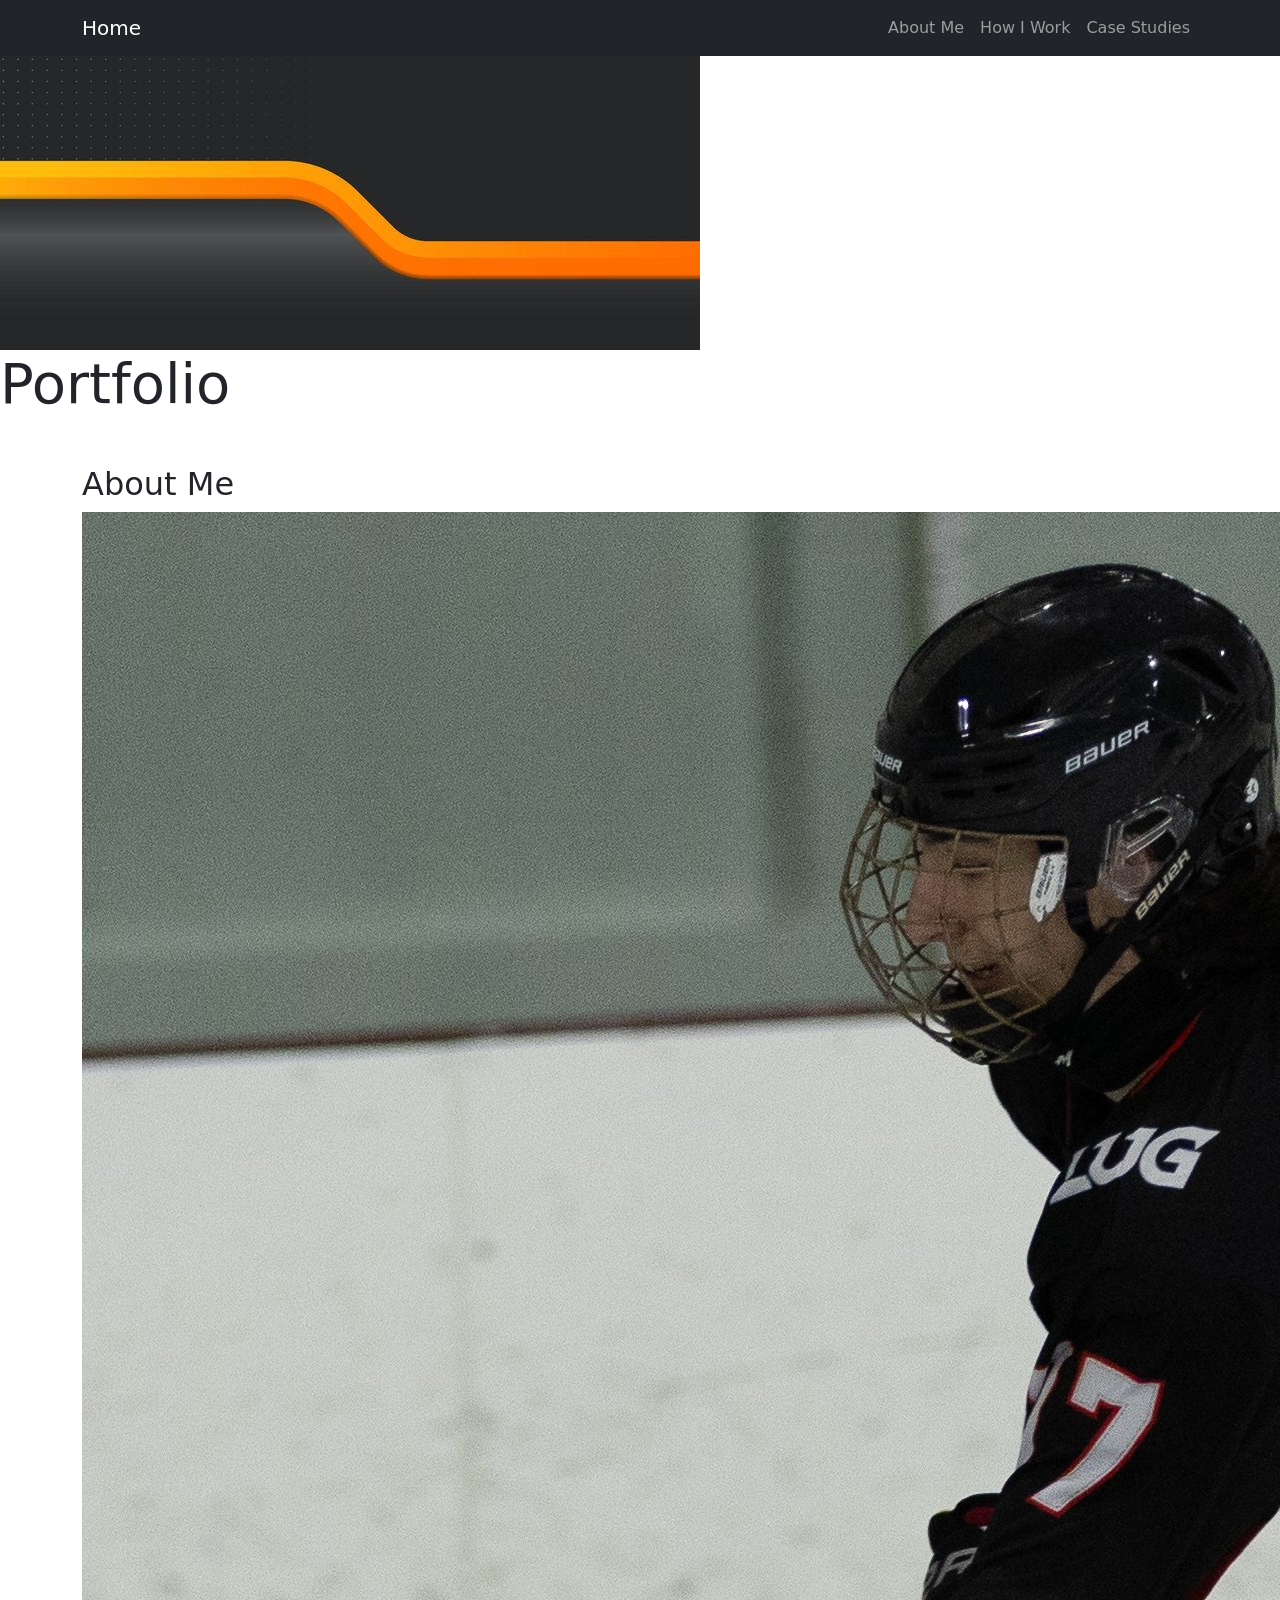
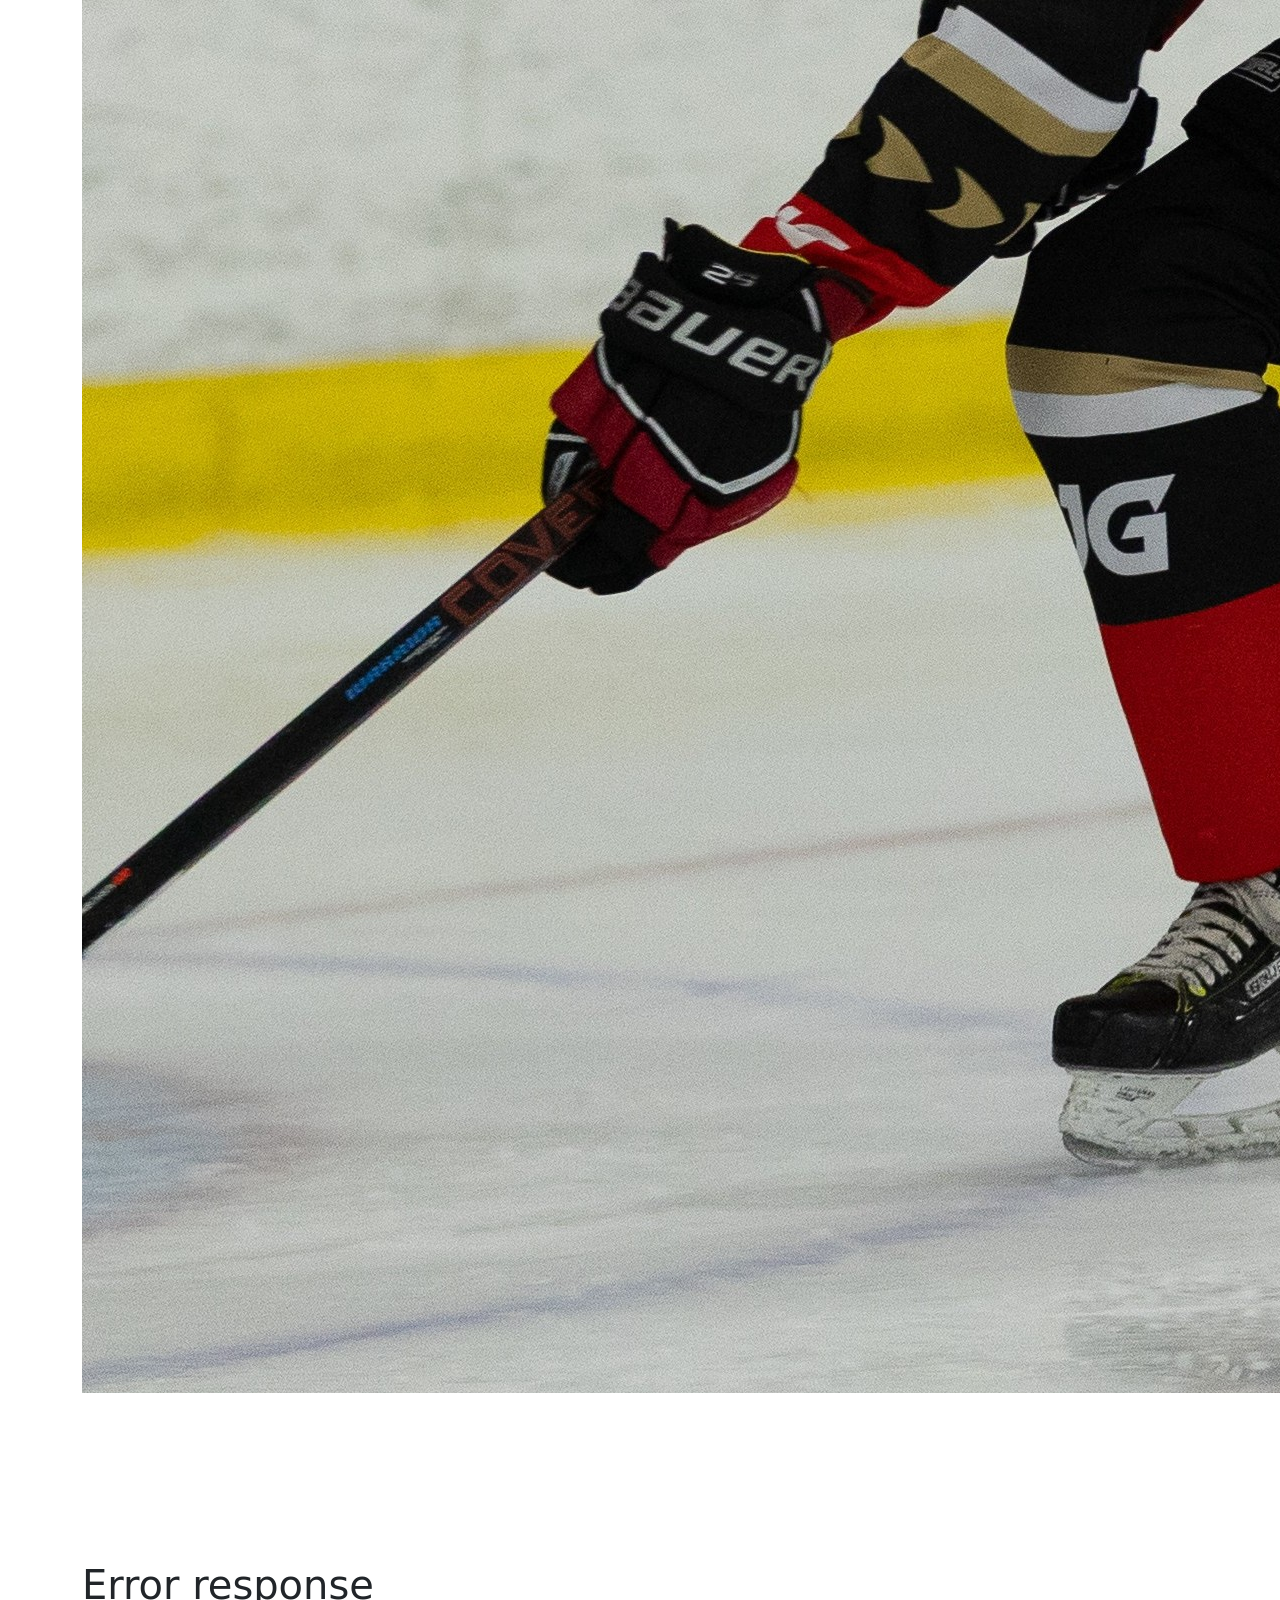
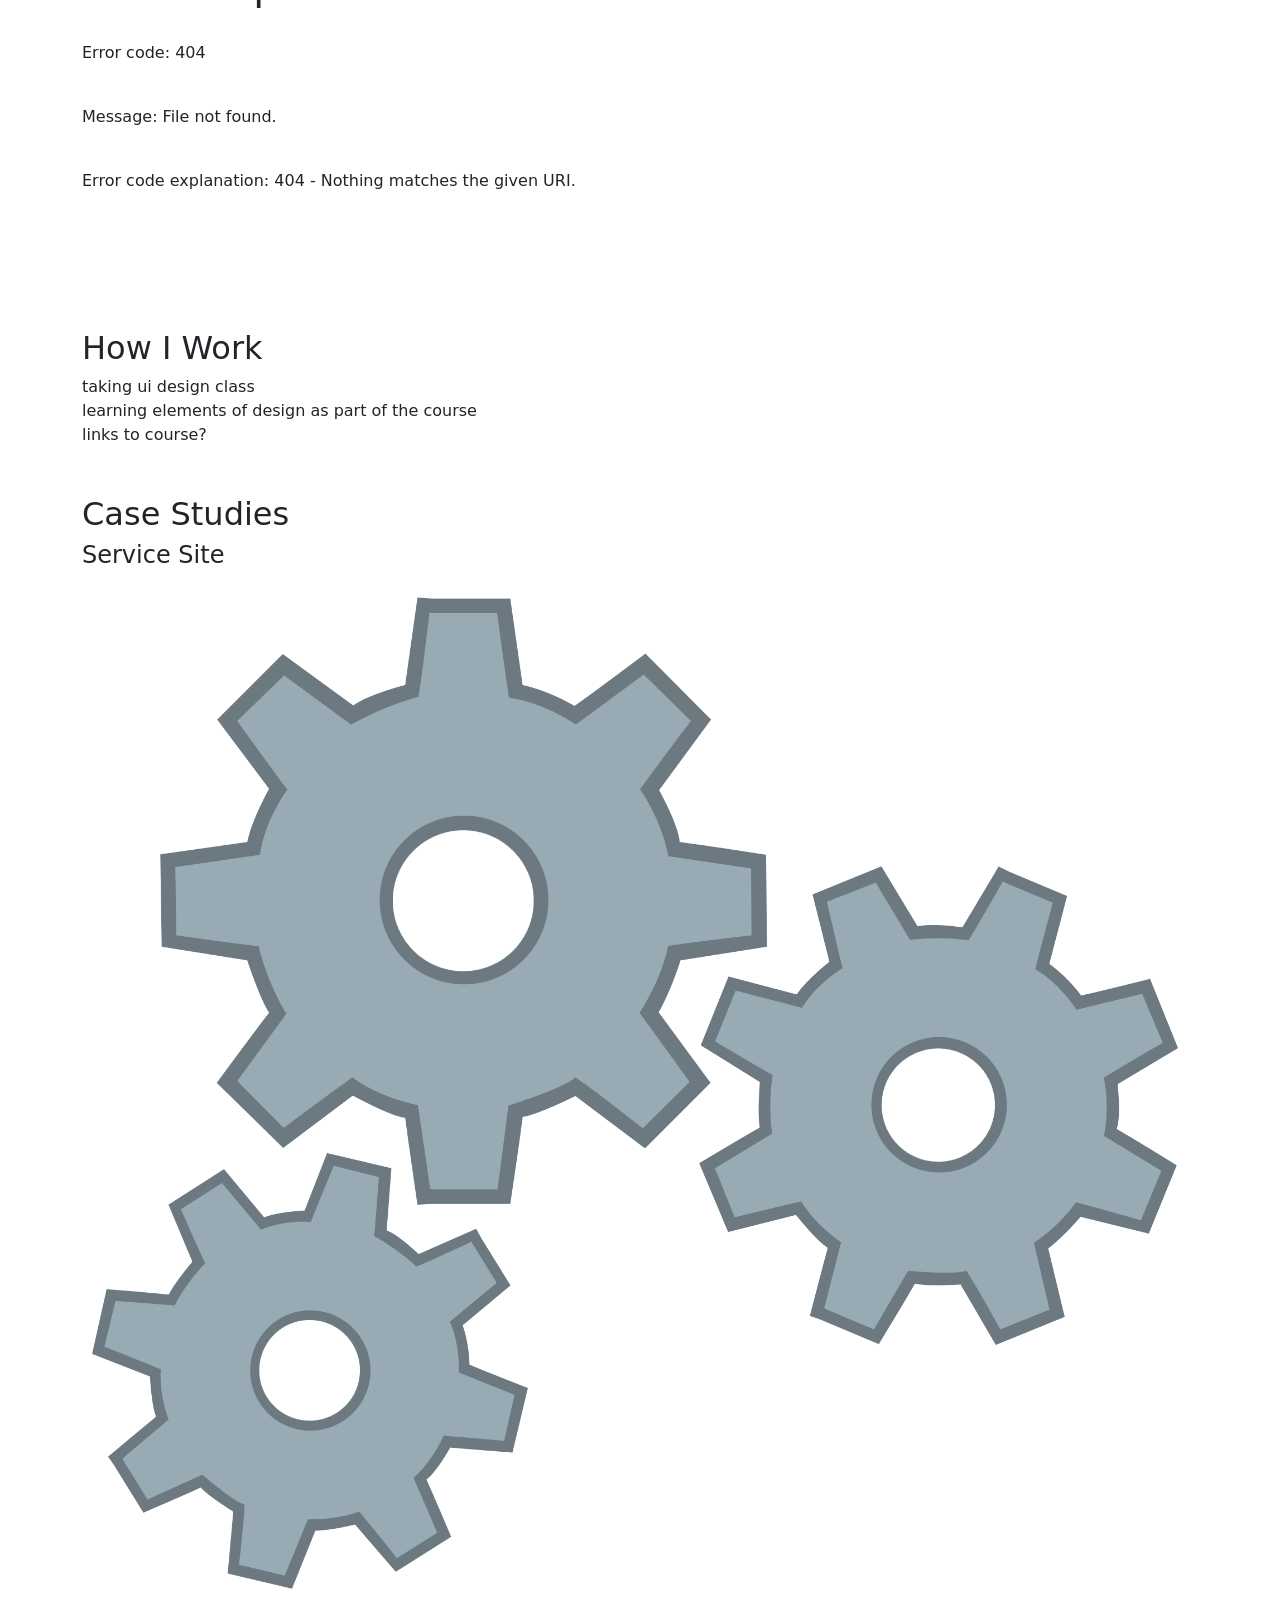
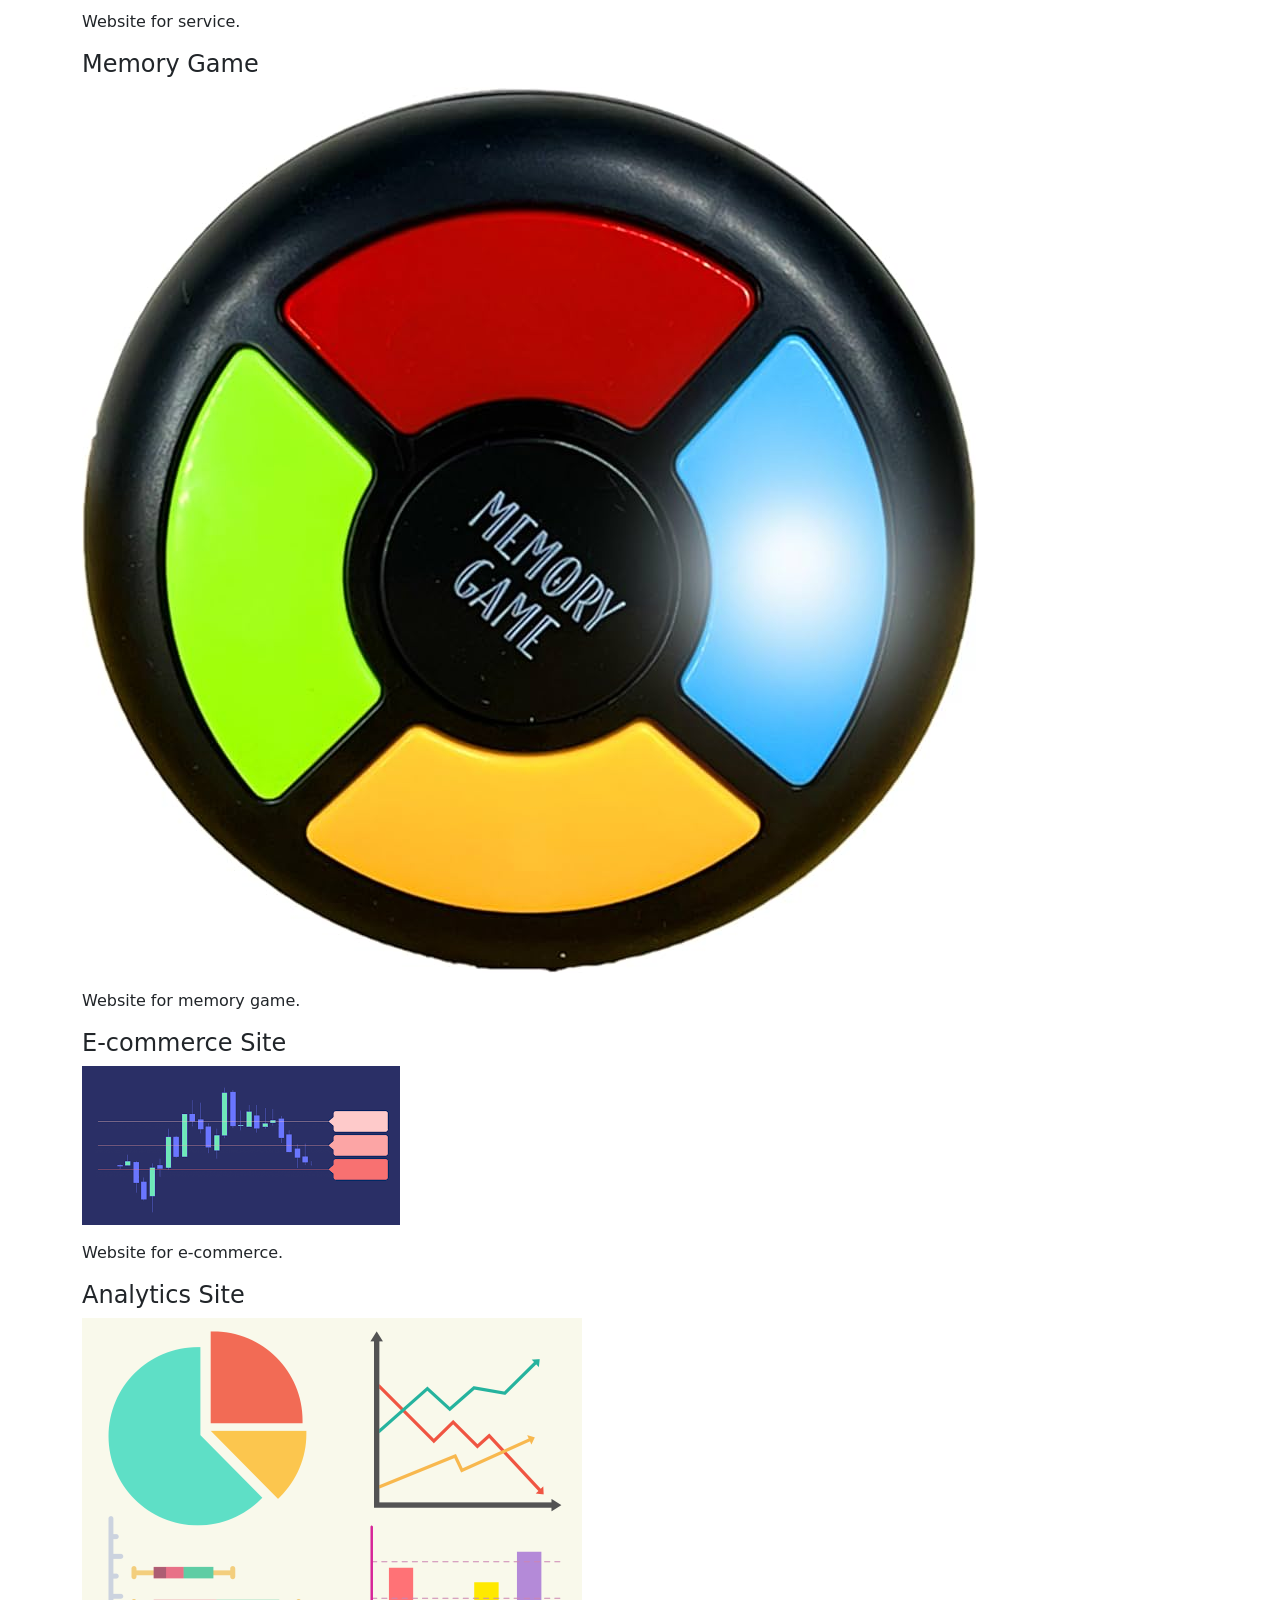
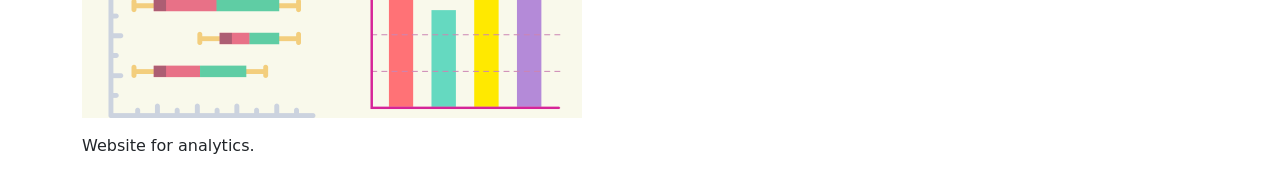
==== index.html @ d0923e26 "Design subpages Created subpages for designs and added hyperlinks to images." ====
<!DOCTYPE html>
<html lang="en">
<head>
  <meta charset="UTF-8" />
  <meta name="viewport" content="width=device-width, initial-scale=1.0" />
  <title>Aidan Brin Portfolio</title>

  <!-- Bootstrap 5 CSS -->
  <link
    href="https://cdn.jsdelivr.net/npm/bootstrap@5.3.3/dist/css/bootstrap.min.css"
    rel="stylesheet"
  />

  <!-- CSS -->
  <link rel="stylesheet" href="css/style.css" />
</head>
<body>

<nav class="navbar navbar-expand-lg navbar-dark bg-dark fixed-top">
  <div class="container">
    <a class="navbar-brand" href="#">Home</a>

    <button class="navbar-toggler" type="button" data-bs-toggle="collapse" data-bs-target="#navbarNav">
      <span class="navbar-toggler-icon"></span>
    </button>

    <div class="collapse navbar-collapse" id="navbarNav">
      <ul class="navbar-nav ms-auto">
        <li class="nav-item">
          <a class="nav-link" href="#about">About Me</a>
        </li>
        <li class="nav-item">
          <a class="nav-link" href="#work">How I Work</a>
        </li>
        <li class="nav-item">
          <a class="nav-link" href="#case-studies">Case Studies</a>
        </li>
      </ul>
    </div>

  </div>
</nav>

<div class="banner">
  <img src="Images/Banner.jpg" alt="Banner" />
  <div class="banner-text">
    <h1 class="display-4">Portfolio</h1>
  </div>
</div>



<section id="about" class="container mt-5">
  <h2>About Me</h2>
  <div class="Me"> <img src="Images/Me.jpg" alt="Me playing hockey" /> </div>
  <p id="about-text">Loading...</p>
</section>

<section id="work" class="container mt-5">
  <h2>How I Work</h2>
  <p id="work-text">Loading...</p>
</section>

<section id="case-studies" class="container mt-5">
  <h2>Case Studies</h2>

  <div class="Design1">
    <h4>Service Site</h4>
      <p><a href="Design1/"><img src="Images/Design1.png" alt="Service site" class="img-fluid" /></a>
      <p id="design1-text">Website for service.</p>
  </div>

  <div class="Design2">
    <h4>Memory Game</h4>
      <p><a href="Design2/"><img src="Images/Design2.jpg" alt="Memory game" class="img-fluid" /></a>
      <p id="design1-text">Website for memory game.</p>
  </div>

  <div class="Design3">
    <h4>E-commerce Site</h4>
    <p><a href="Design3/"><img src="Images/Design3.png" alt="E-commerce site" class="img-fluid" /></a>
      <p id="design1-text">Website for e-commerce.</p>
  </div>

  <div class="Design4">
    <h4>Analytics Site</h4>
      <p><a href="Design4/"><img src="Images/Design4.png" alt="Analytics site" class="img-fluid" /></a>
      <p id="design1-text">Website for analytics.</p>
  </div>
</section>


  <!-- Bootstrap 5 JS -->
  <script src="https://cdn.jsdelivr.net/npm/bootstrap@5.3.3/dist/js/bootstrap.bundle.min.js"></script>

<script src="JS/script.js"></script>

</body>
</html>
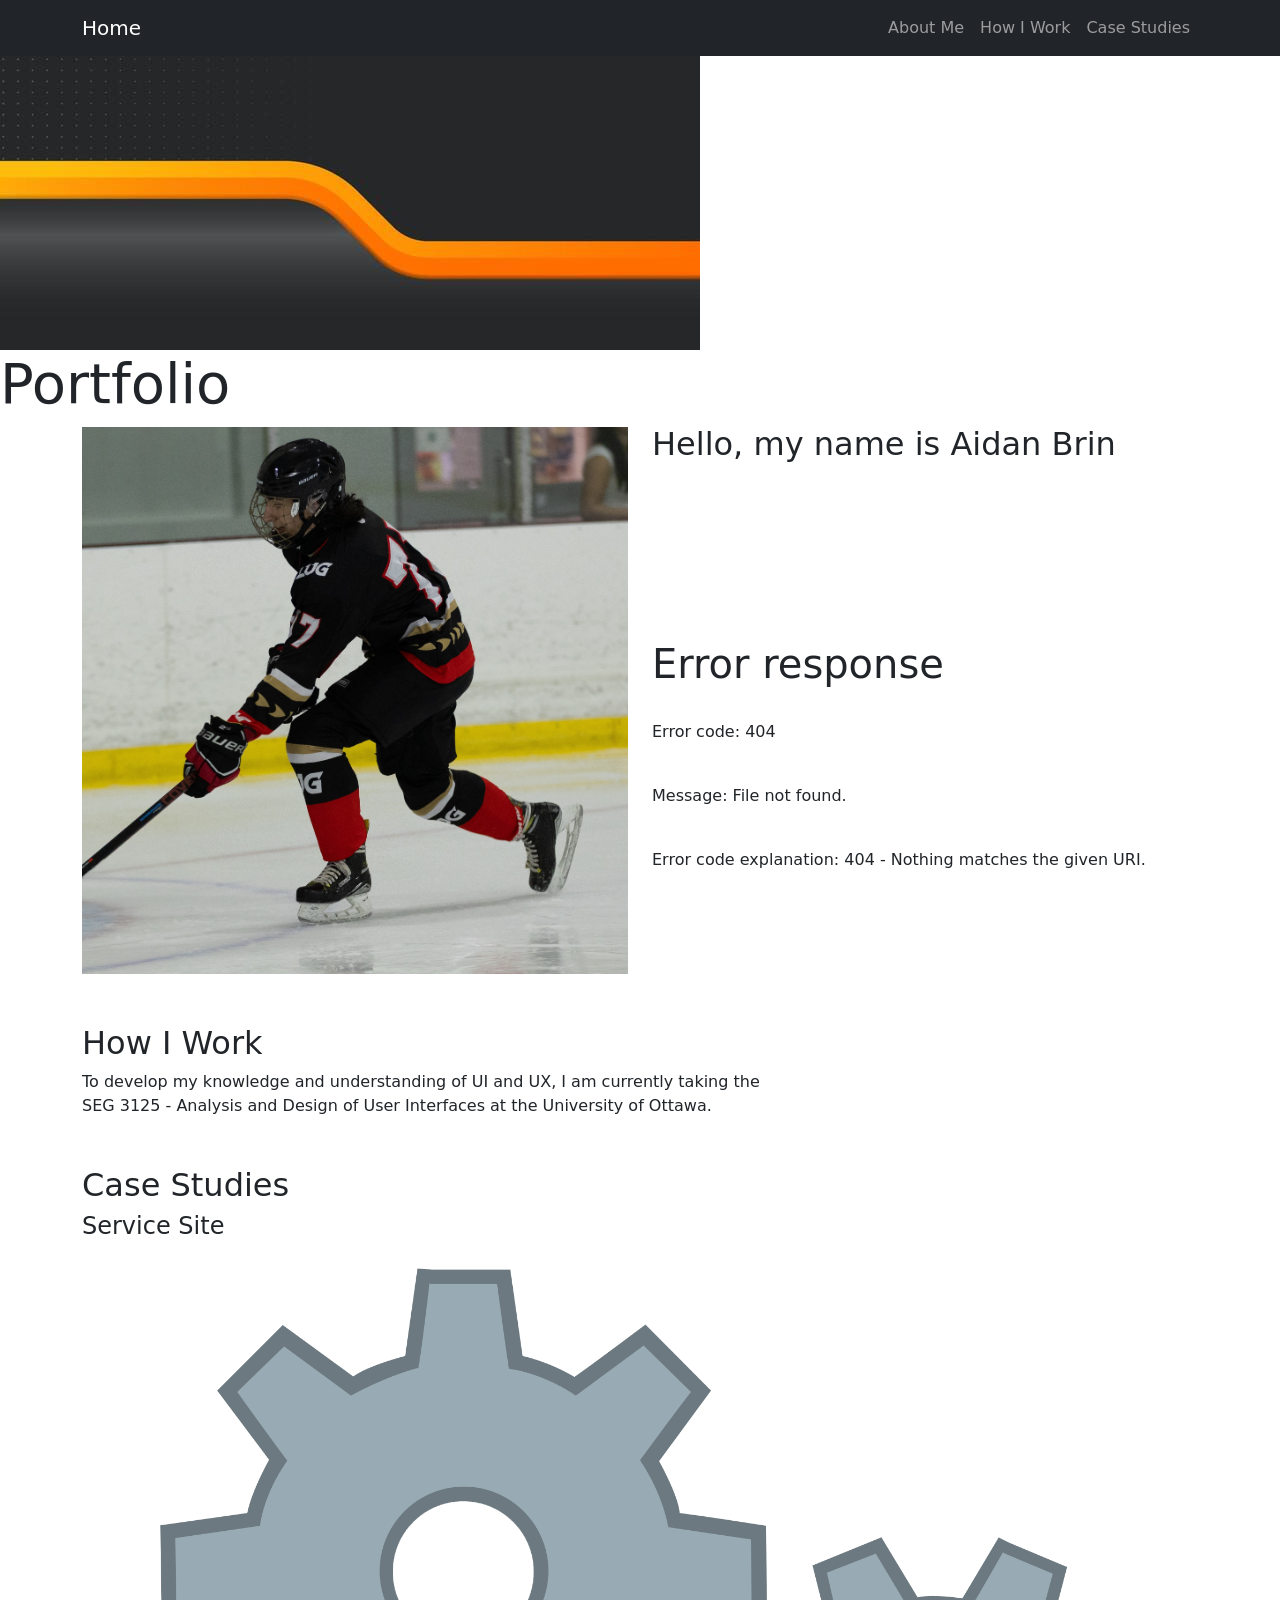
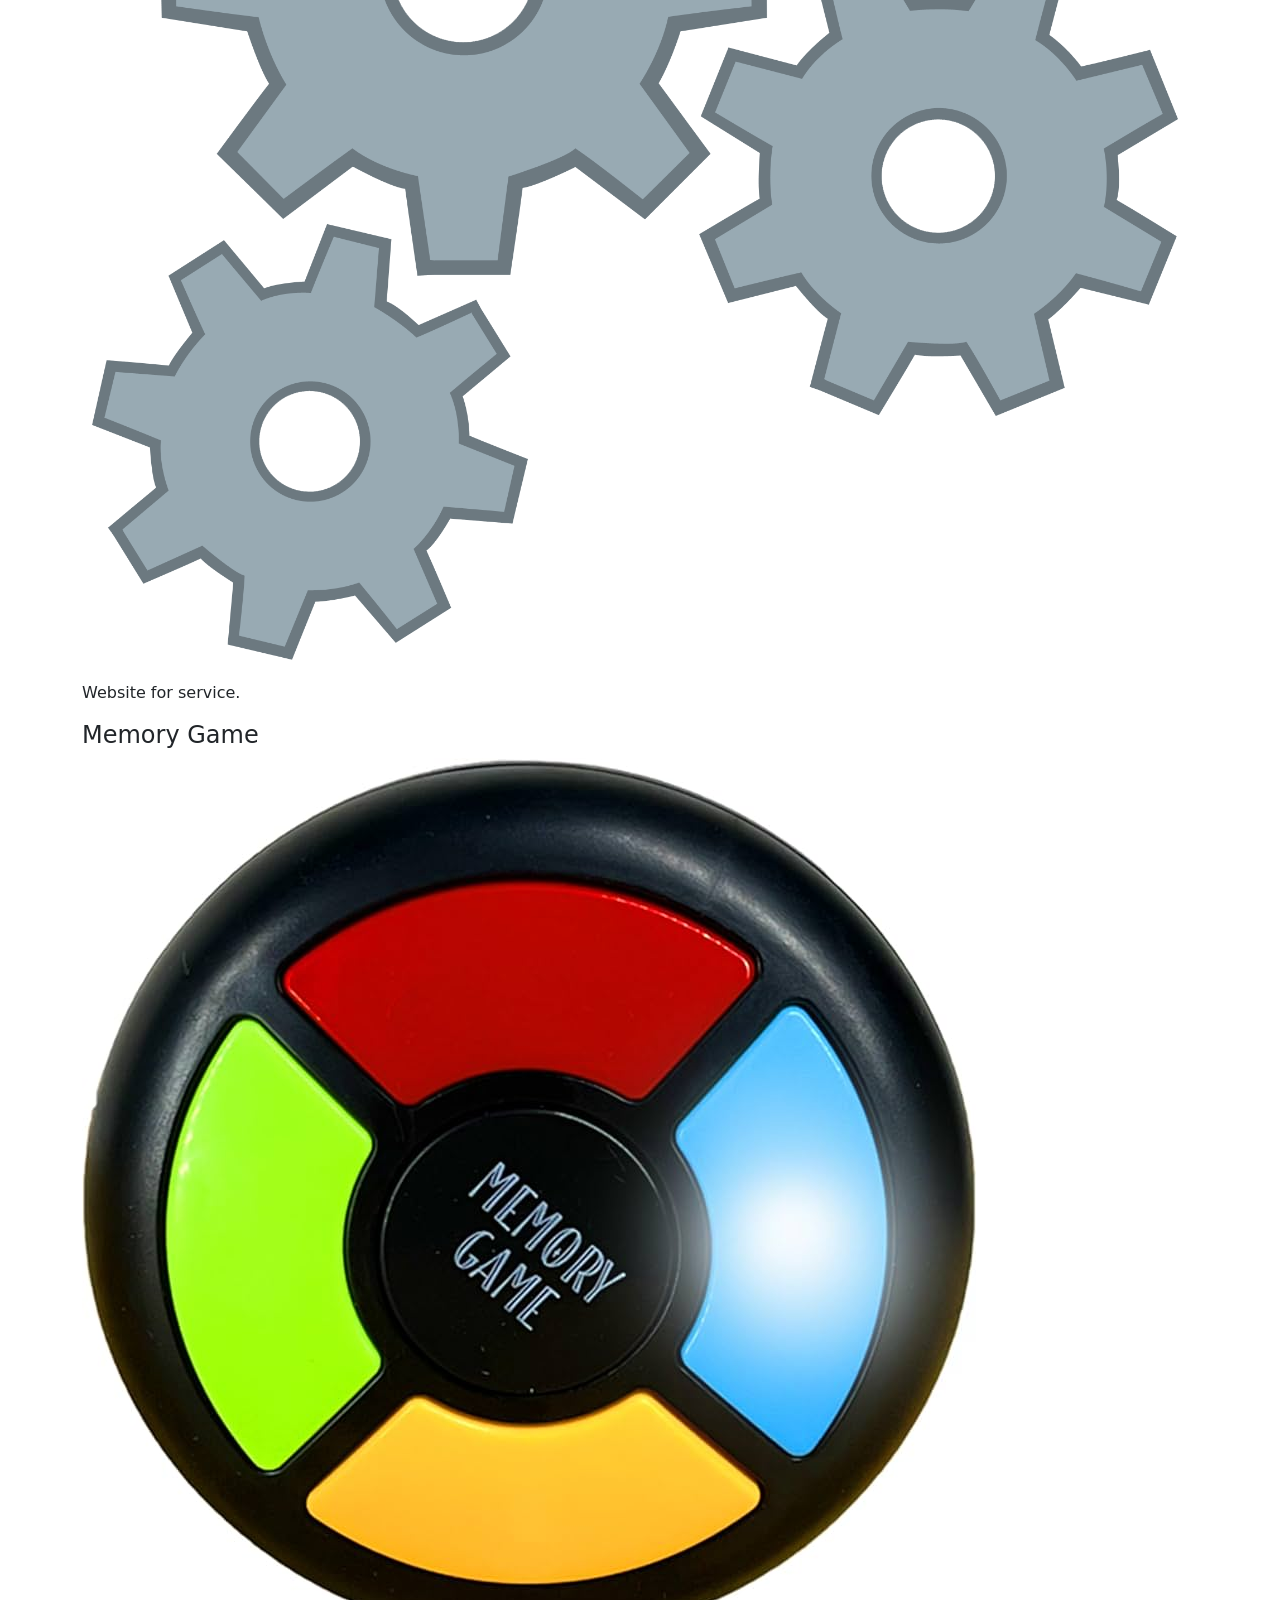
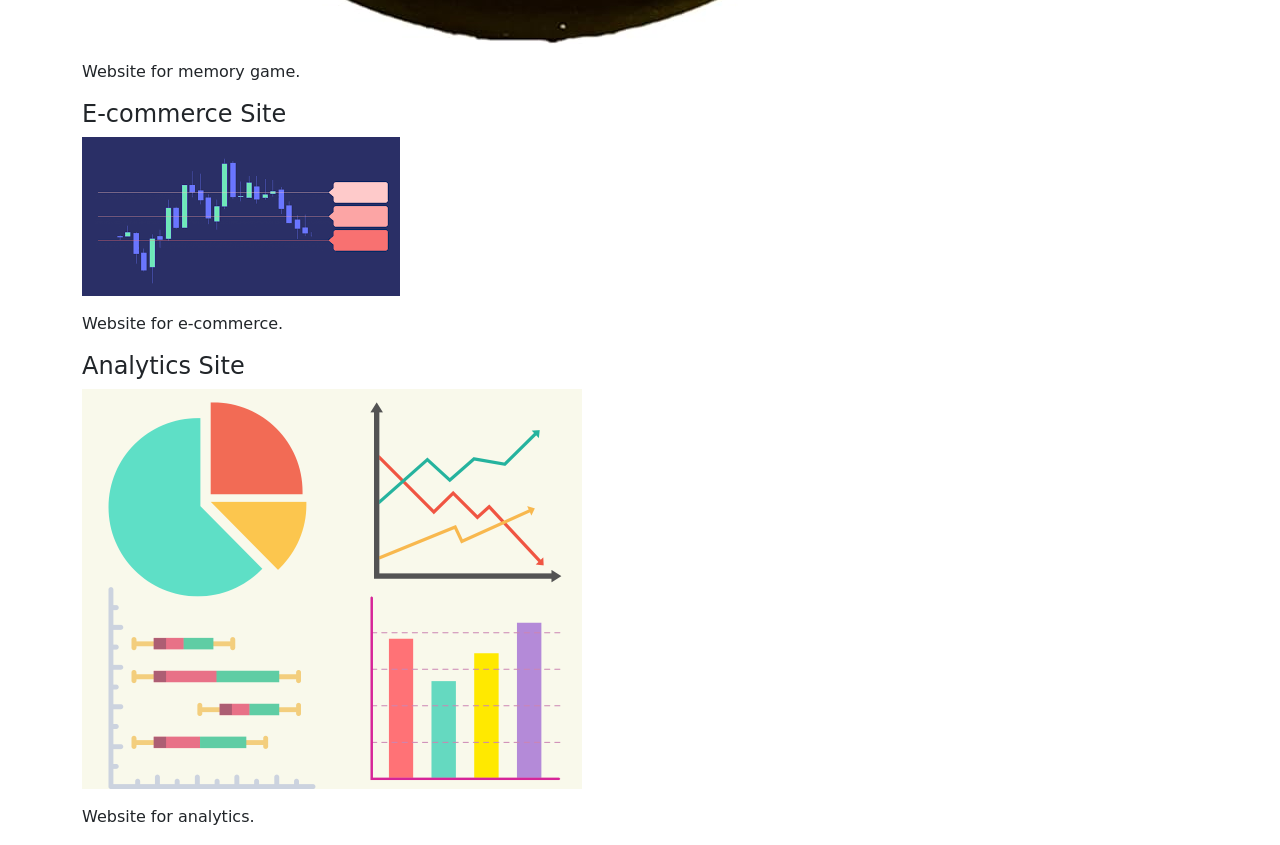
==== commit 25d7c7ae: "About me Made the about me section cleaner and changed the text" ====
--- a/index.html
+++ b/index.html
@@ -50,10 +50,23 @@
 
 
 
-<section id="about" class="container mt-5">
-  <h2>About Me</h2>
-  <div class="Me"> <img src="Images/Me.jpg" alt="Me playing hockey" /> </div>
-  <p id="about-text">Loading...</p>
+<section id="about">
+  <div class="about-box">
+    <div class="container">
+      <div class="row align-items-center">
+
+        <div class="col-md-6">
+          <img src="Images/Me.jpg" alt="Me playing hockey" class="img-fluid" />
+        </div>
+
+        <div class="col-md-6">
+          <h2>Hello, my name is Aidan Brin</h2>
+          <p id="about-text">Loading...</p>
+        </div>
+
+      </div>
+    </div>
+  </div>
 </section>
 
 <section id="work" class="container mt-5">
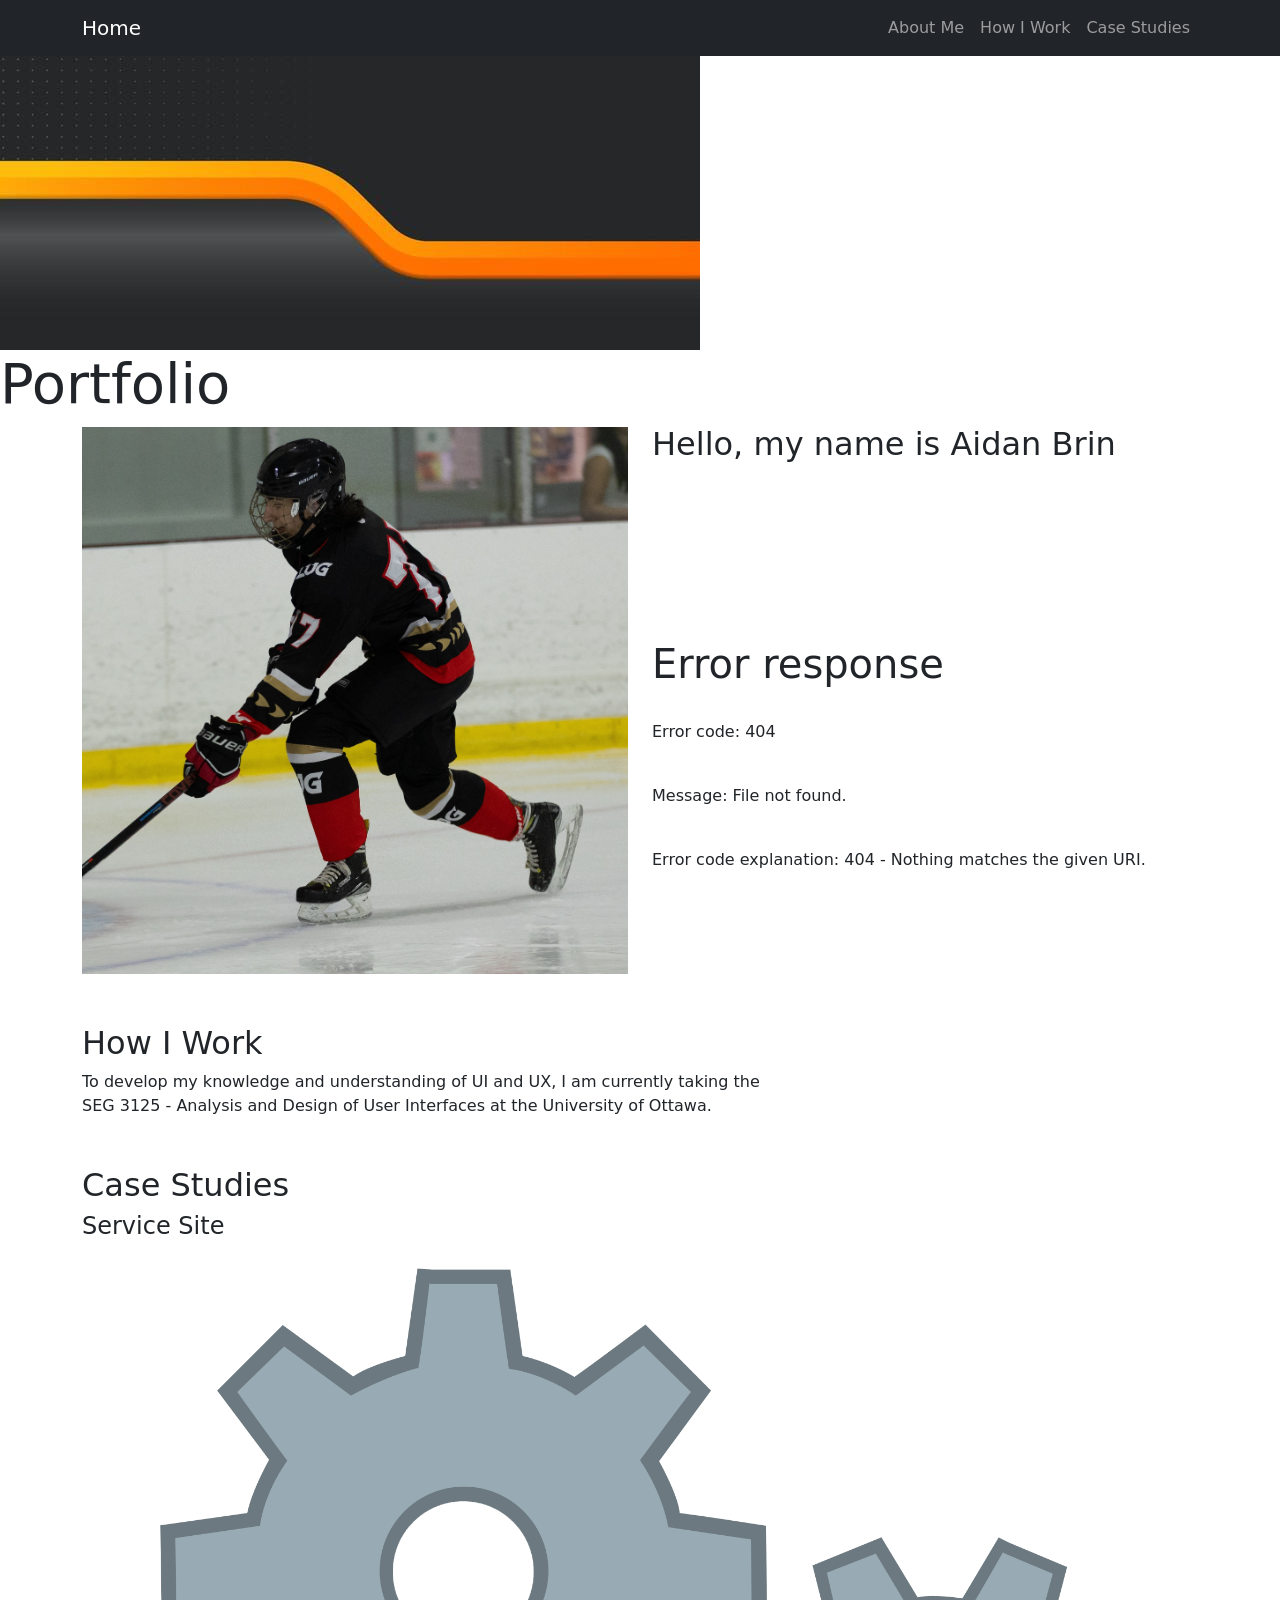
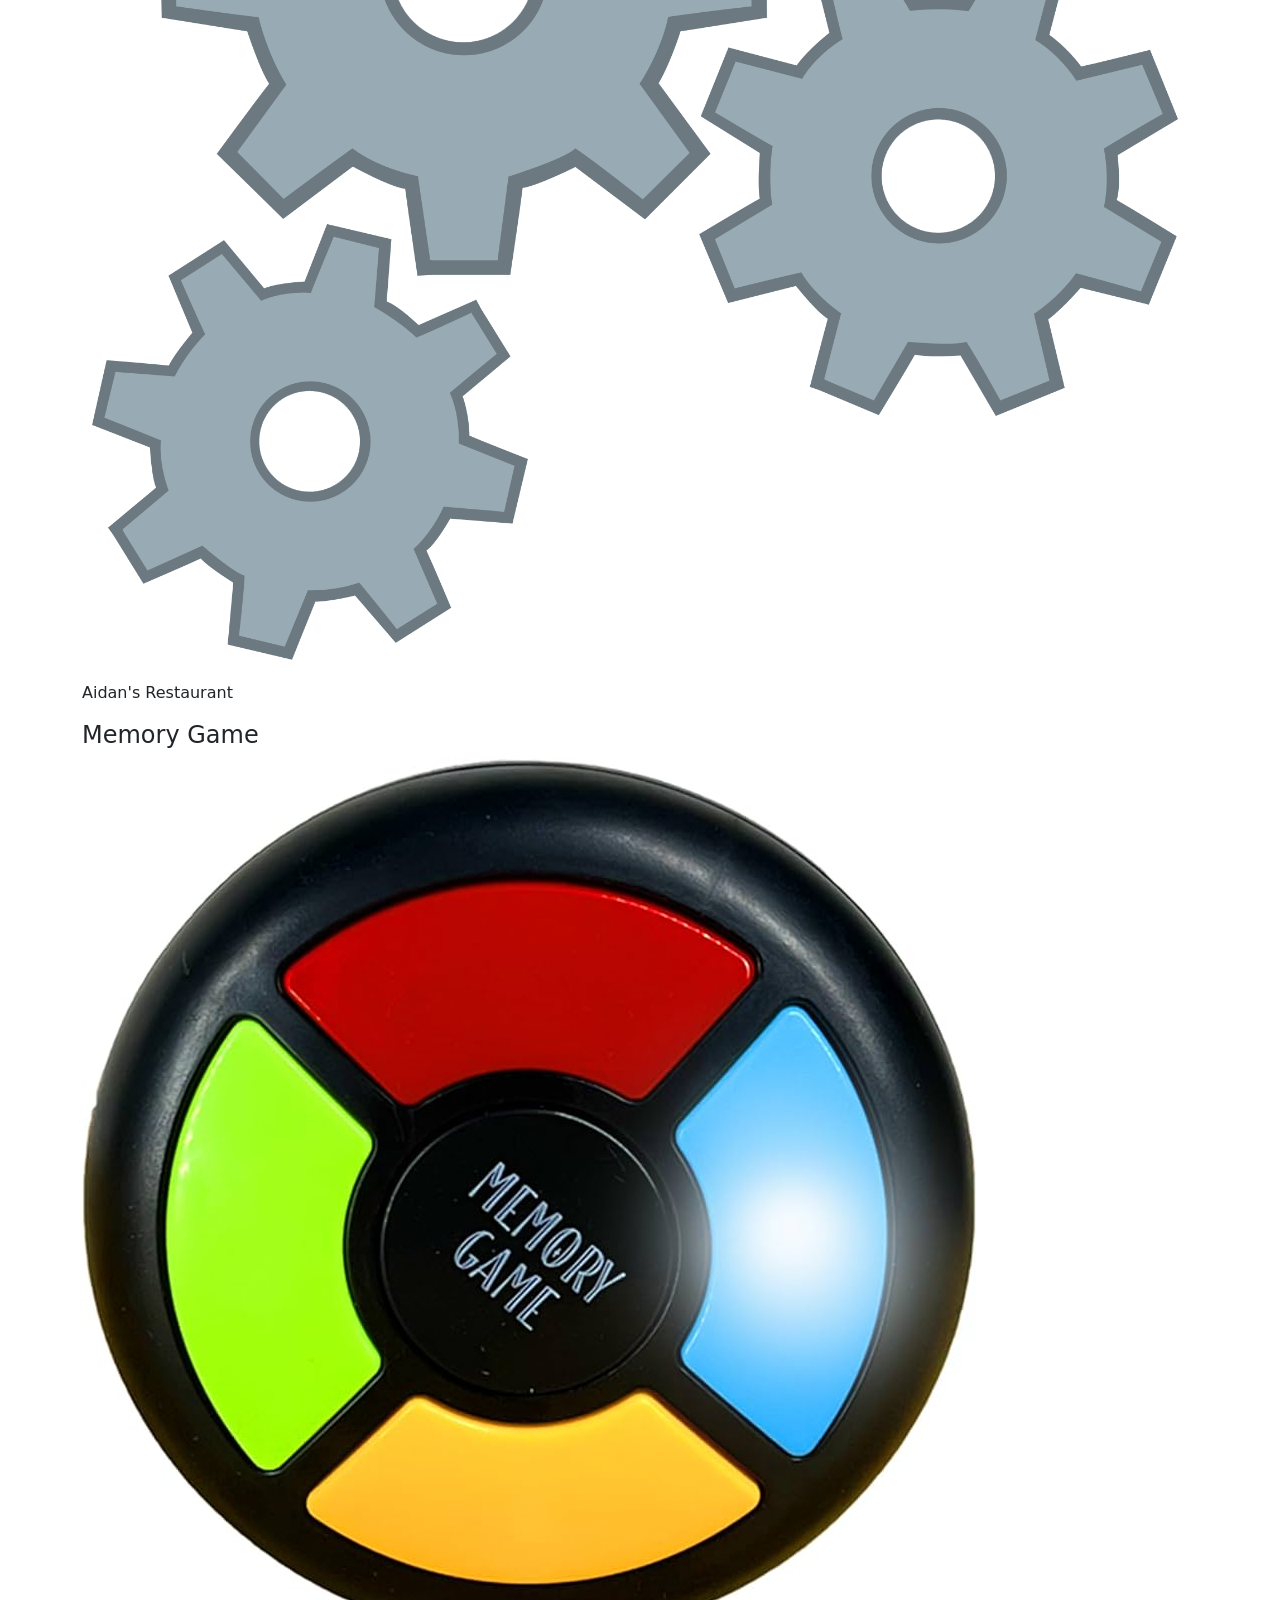
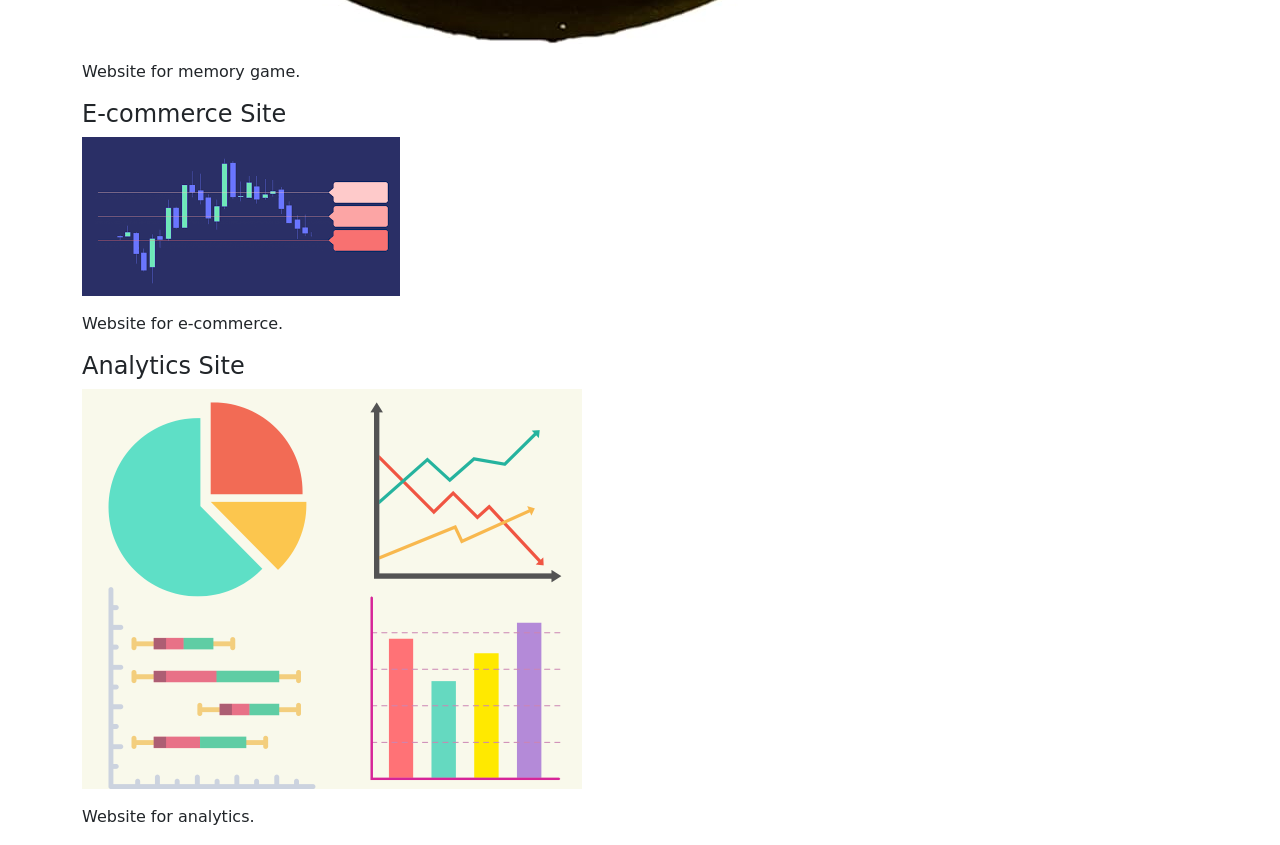
==== commit 02de6db9: "Service Site Link Changed Service site link to Aidan's Restaurant. Added description indicating redi" ====
--- a/index.html
+++ b/index.html
@@ -79,8 +79,8 @@
 
   <div class="Design1">
     <h4>Service Site</h4>
-      <p><a href="Design1/"><img src="Images/Design1.png" alt="Service site" class="img-fluid" /></a>
-      <p id="design1-text">Website for service.</p>
+      <p><a href="https://servicesiteabrin.netlify.app"><img src="Images/Design1.png" alt="Service site" class="img-fluid" /></a>
+      <p id="design1-text">Aidan's Restaurant</p>
   </div>
 
   <div class="Design2">
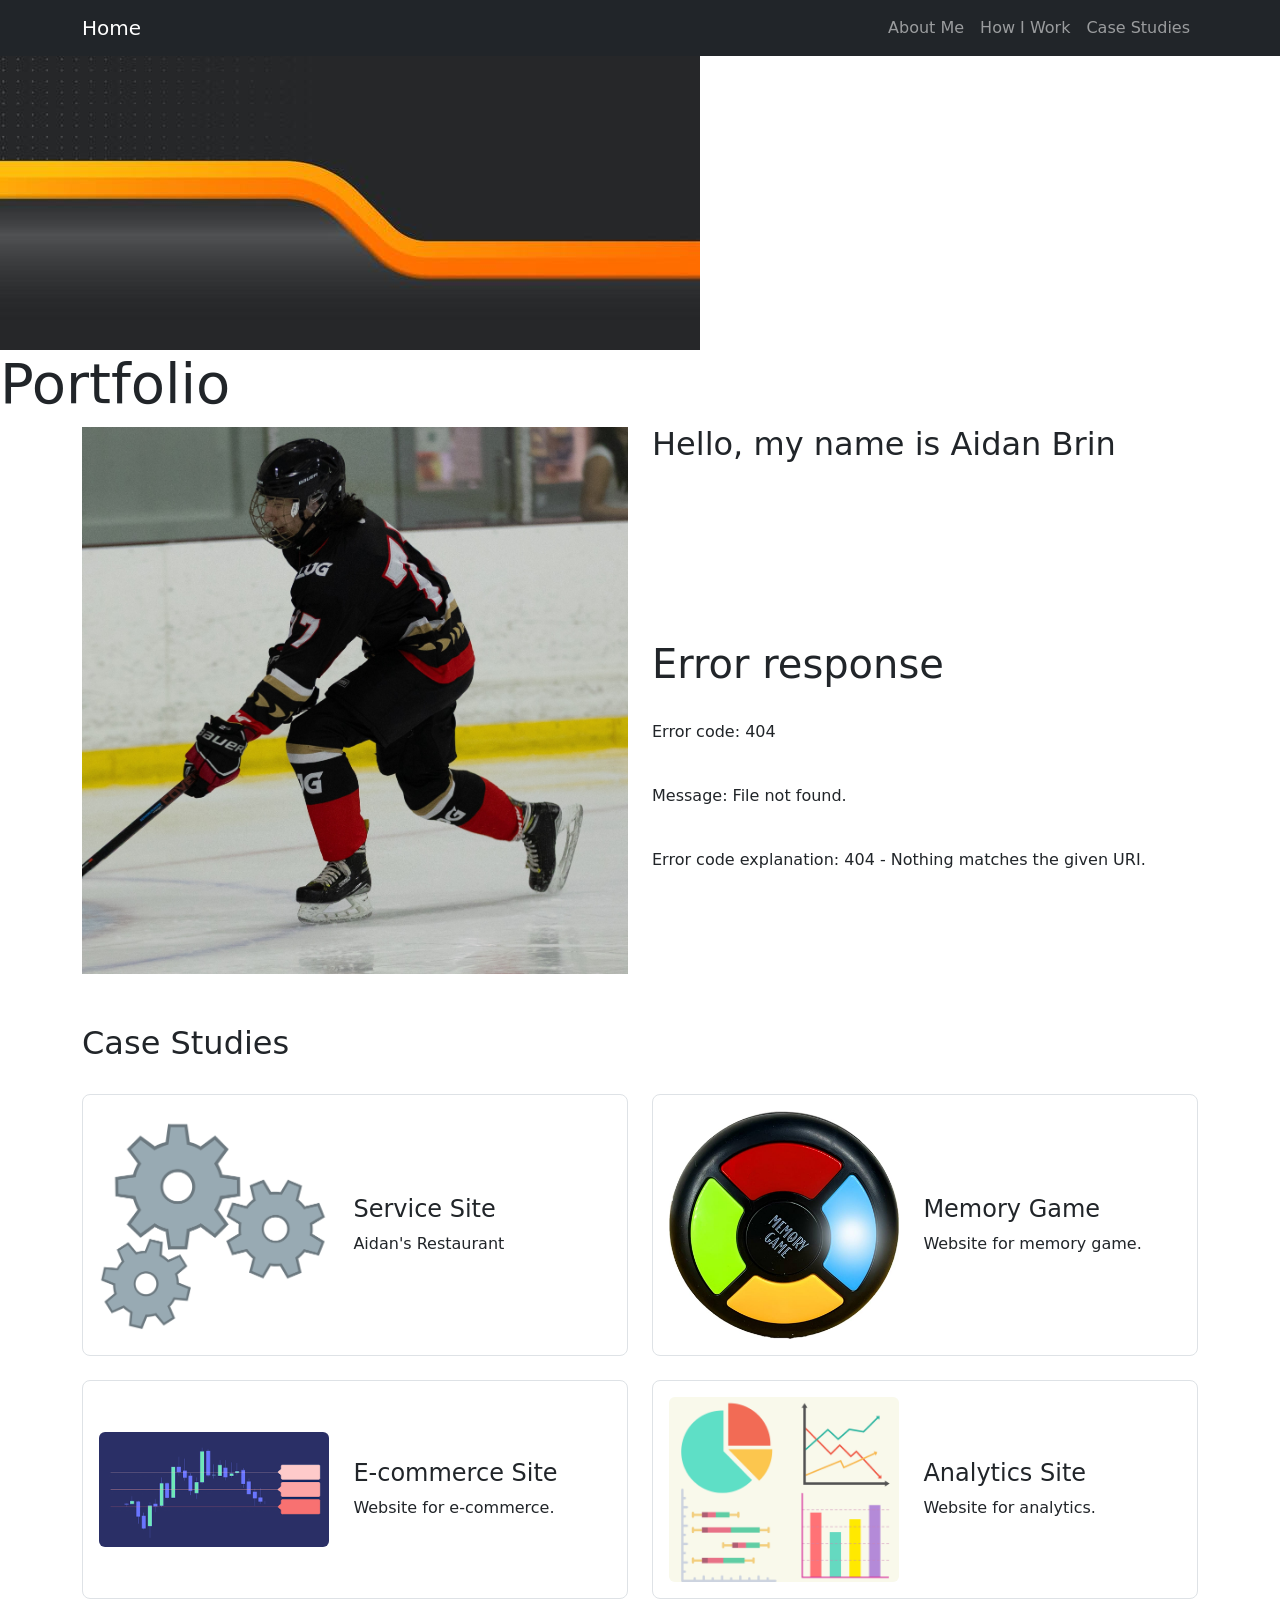
==== commit 1d7481aa: "portfolio update update" ====
--- a/index.html
+++ b/index.html
@@ -13,6 +13,46 @@
 
   <!-- CSS -->
   <link rel="stylesheet" href="css/style.css" />
+  <style>
+    /* Case studies 2x2 grid layout */
+    #case-studies .case-study-card {
+      display: flex;
+      align-items: center;
+      gap: 1.5rem;
+      height: 100%;
+      padding: 1rem;
+      border: 1px solid #dee2e6;
+      border-radius: 0.5rem;
+    }
+ 
+    #case-studies .case-study-card .case-study-img {
+      flex: 0 0 45%;
+      max-width: 45%;
+    }
+ 
+    #case-studies .case-study-card .case-study-img img {
+      width: 100%;
+      height: auto;
+      border-radius: 0.375rem;
+    }
+ 
+    #case-studies .case-study-card .case-study-text {
+      flex: 1;
+    }
+ 
+    #case-studies .case-study-card .case-study-text h4 {
+      margin-bottom: 0.5rem;
+    }
+ 
+    #case-studies .case-study-card .case-study-text p {
+      margin-bottom: 0;
+    }
+ 
+    #case-studies .row.g-4 {
+      margin-top: 0.5rem;
+    }
+  </style>
+
 </head>
 <body>
 
@@ -69,38 +109,62 @@
   </div>
 </section>
 
-<section id="work" class="container mt-5">
-  <h2>How I Work</h2>
-  <p id="work-text">Loading...</p>
+<section id="case-studies" class="container mt-5">
+  <h2>Case Studies</h2>
+ 
+  <div class="row g-4">
+ 
+    <div class="col-md-6">
+      <div class="case-study-card">
+        <a href="https://servicesiteabrin.netlify.app" class="case-study-img">
+          <img src="Images/Design1.png" alt="Service site" />
+        </a>
+        <div class="case-study-text">
+          <h4>Service Site</h4>
+          <p>Aidan's Restaurant</p>
+        </div>
+      </div>
+    </div>
+ 
+    <div class="col-md-6">
+      <div class="case-study-card">
+        <a href="https://memorygameabrin.netlify.app" class="case-study-img">
+          <img src="Images/Design2.jpg" alt="Memory game" />
+        </a>
+        <div class="case-study-text">
+          <h4>Memory Game</h4>
+          <p>Website for memory game.</p>
+        </div>
+      </div>
+    </div>
+ 
+    <div class="col-md-6">
+      <div class="case-study-card">
+        <a href="https://ecommerceabrin.netlify.app/" class="case-study-img">
+          <img src="Images/Design3.png" alt="E-commerce site" />
+        </a>
+        <div class="case-study-text">
+          <h4>E-commerce Site</h4>
+          <p>Website for e-commerce.</p>
+        </div>
+      </div>
+    </div>
+ 
+    <div class="col-md-6">
+      <div class="case-study-card">
+        <a href="Design4/" class="case-study-img">
+          <img src="Images/Design4.png" alt="Analytics site" />
+        </a>
+        <div class="case-study-text">
+          <h4>Analytics Site</h4>
+          <p>Website for analytics.</p>
+        </div>
+      </div>
+    </div>
+ 
+  </div>
 </section>
 
-<section id="case-studies" class="container mt-5">
-  <h2>Case Studies</h2>
-
-  <div class="Design1">
-    <h4>Service Site</h4>
-      <p><a href="https://servicesiteabrin.netlify.app"><img src="Images/Design1.png" alt="Service site" class="img-fluid" /></a>
-      <p id="design1-text">Aidan's Restaurant</p>
-  </div>
-
-  <div class="Design2">
-    <h4>Memory Game</h4>
-      <p><a href="Design2/"><img src="Images/Design2.jpg" alt="Memory game" class="img-fluid" /></a>
-      <p id="design1-text">Website for memory game.</p>
-  </div>
-
-  <div class="Design3">
-    <h4>E-commerce Site</h4>
-    <p><a href="Design3/"><img src="Images/Design3.png" alt="E-commerce site" class="img-fluid" /></a>
-      <p id="design1-text">Website for e-commerce.</p>
-  </div>
-
-  <div class="Design4">
-    <h4>Analytics Site</h4>
-      <p><a href="Design4/"><img src="Images/Design4.png" alt="Analytics site" class="img-fluid" /></a>
-      <p id="design1-text">Website for analytics.</p>
-  </div>
-</section>
 
 
   <!-- Bootstrap 5 JS -->
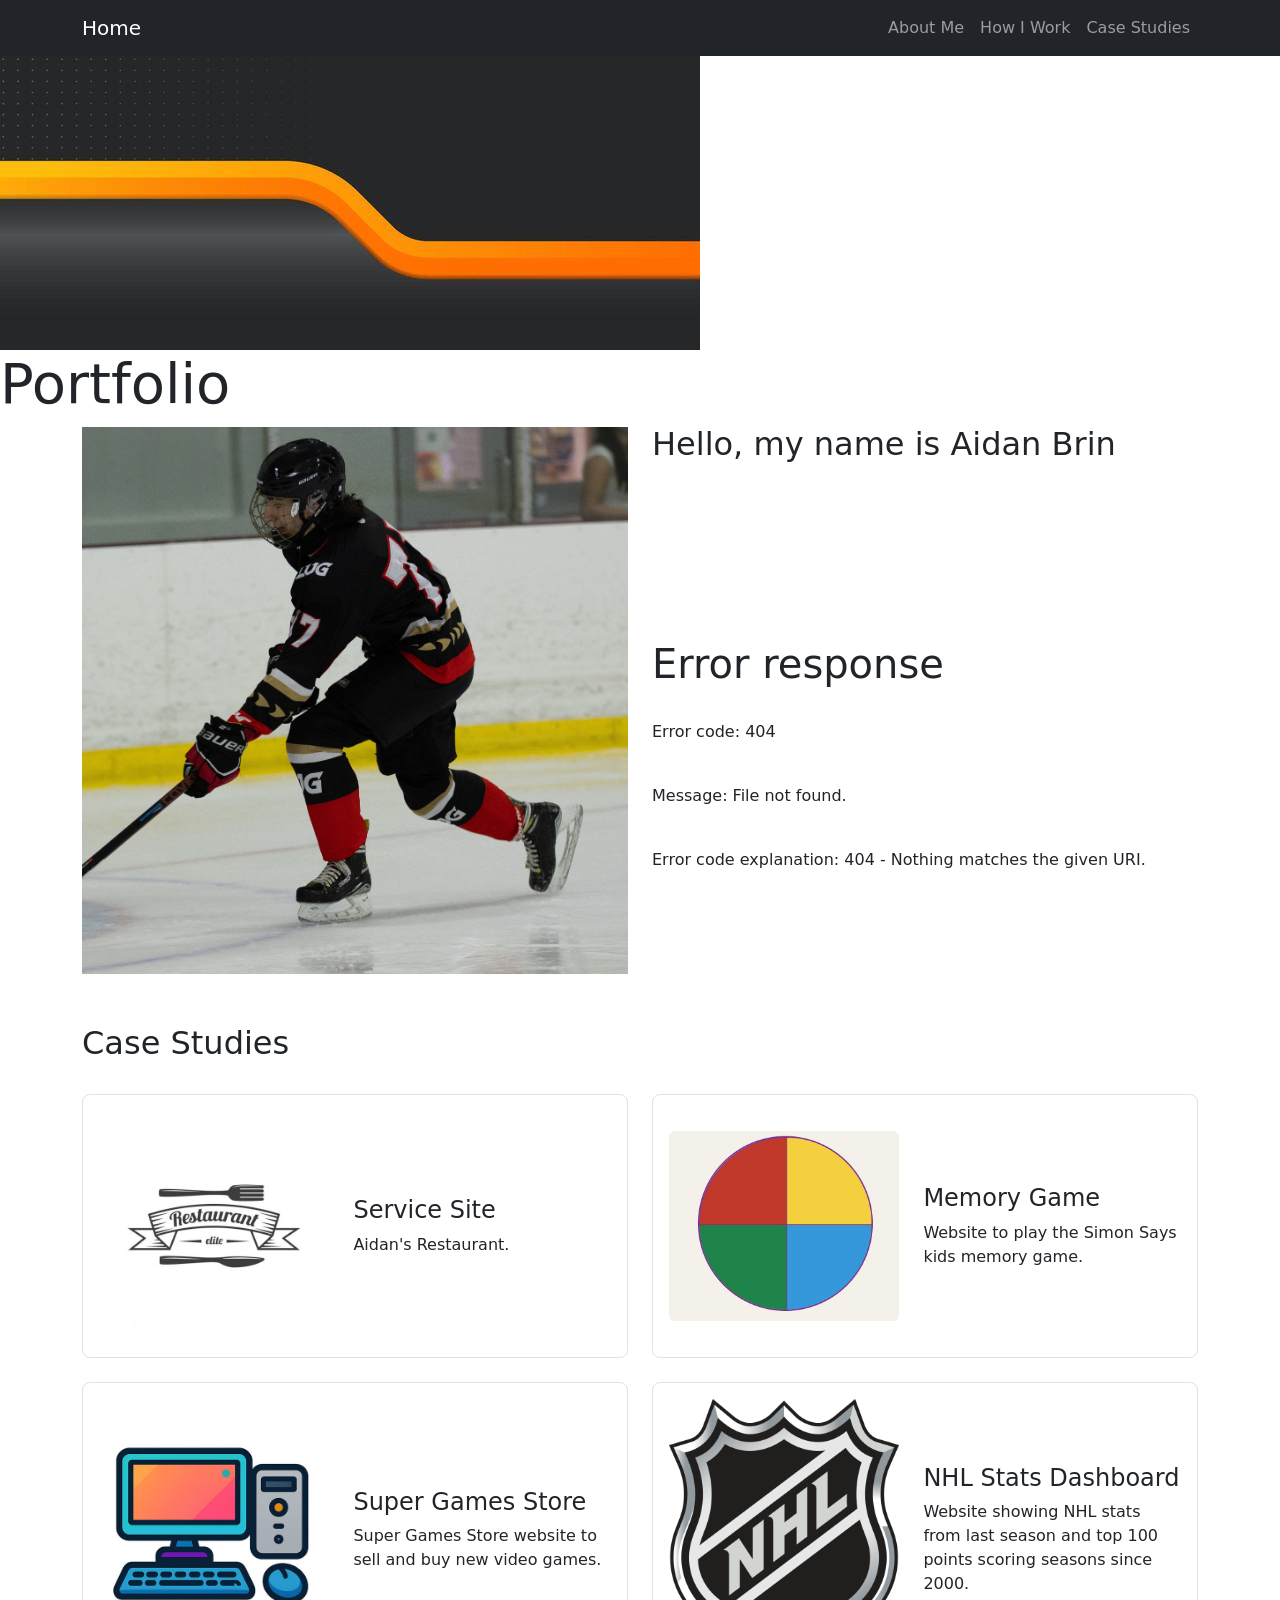
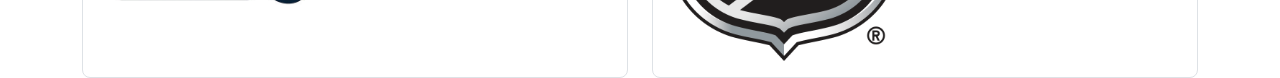
==== commit f9e268a4: "description change" ====
--- a/index.html
+++ b/index.html
@@ -121,7 +121,7 @@
         </a>
         <div class="case-study-text">
           <h4>Service Site</h4>
-          <p>Aidan's Restaurant</p>
+          <p>Aidan's Restaurant.</p>
         </div>
       </div>
     </div>
@@ -133,7 +133,7 @@
         </a>
         <div class="case-study-text">
           <h4>Memory Game</h4>
-          <p>Website for memory game.</p>
+          <p>Website to play the Simon Says kids memory game.</p>
         </div>
       </div>
     </div>
@@ -144,8 +144,8 @@
           <img src="Images/Design3.png" alt="E-commerce site" />
         </a>
         <div class="case-study-text">
-          <h4>E-commerce Site</h4>
-          <p>Website for e-commerce.</p>
+          <h4>Super Games Store</h4>
+          <p>Super Games Store website to sell and buy new video games.</p>
         </div>
       </div>
     </div>
@@ -156,8 +156,8 @@
           <img src="Images/Design4.png" alt="Analytics site" />
         </a>
         <div class="case-study-text">
-          <h4>Analytics Site</h4>
-          <p>Website for analytics.</p>
+          <h4>NHL Stats Dashboard</h4>
+          <p>Website showing NHL stats from last season and top 100 points scoring seasons since 2000.</p>
         </div>
       </div>
     </div>
